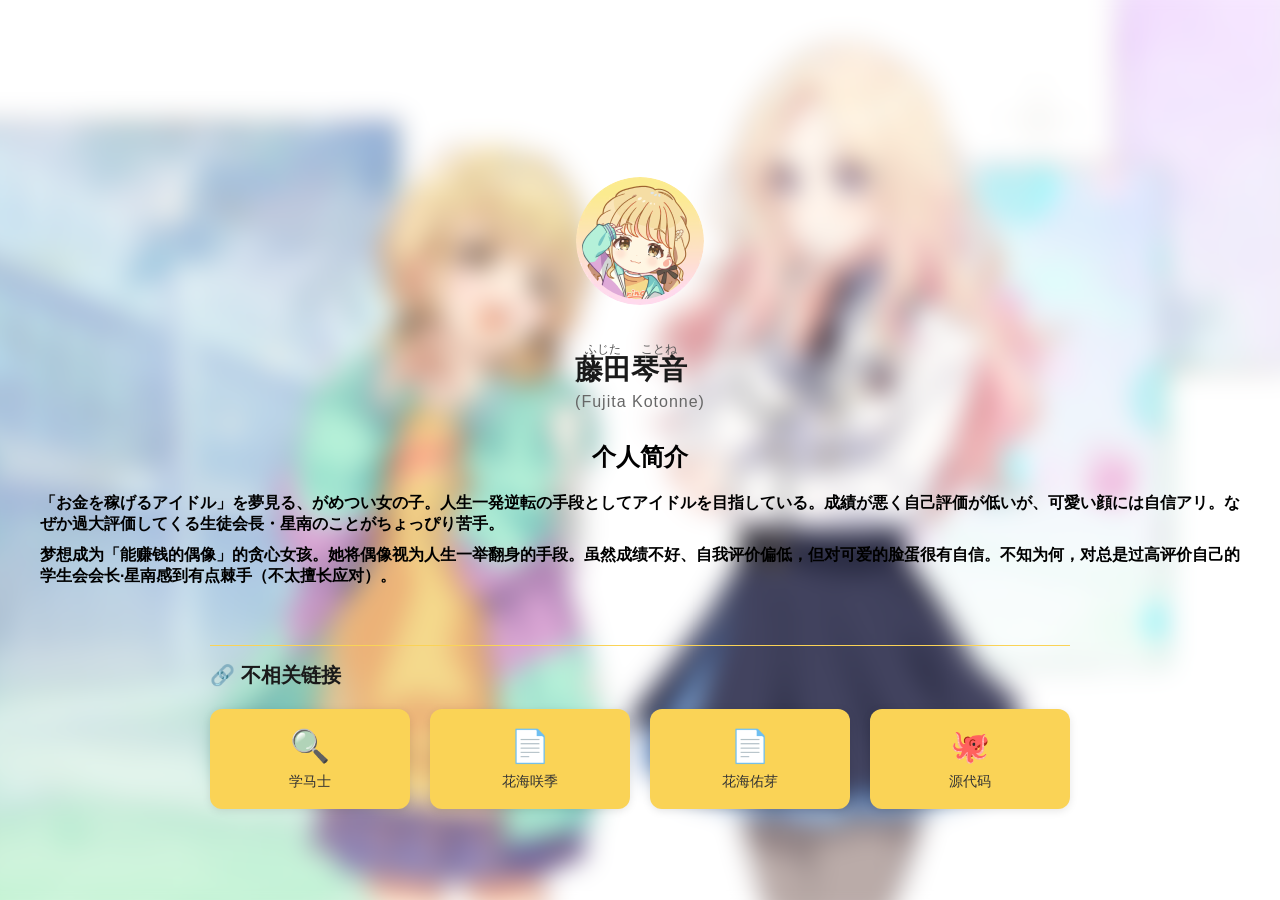
==== index.html @ f1ac9380 "上传源文件" ====
<!DOCTYPE html>
<html>
<link rel="icon" href="./ico/i/img_sd_fktn_face-00.png" type="image/png">
<head>
    <meta charset="utf-8">
    <title>藤田琴音</title>
    <style>
        
    </style>
    <link rel="stylesheet" type="text/css" href="./css/kotone.body.css">
    <link rel="stylesheet" type="text/css" href="./css/medie.css">
    <link rel="stylesheet" type="text/css" href="./css/kotone.neme.css">
    <link rel="stylesheet" type="text/css" href="./css/kotone.box.css">
    <meta name="viewport" content="width=device-width, initial-scale=1.0, user-scalable=yes">
</head>
<body>
<button class="play-btn" id="playBtn" type="button" onclick="togglePlay()"></button>
<img src="./ico/i/img_sd_fktn_cmmn-00-thumb-circle.png" alt="one image" width="128" height="128">
<audio id="bgm" loop preload="none">
    <source src="./m/世界一可愛い私 - 初星学園、HoneyWorks、藤田ことね.flac" type="audio/flac">
    <source src="./m/世界一可愛い私 - 初星学園、HoneyWorks、藤田ことね.mp3" type="audio/mpeg">
</audio>
<script src="./js/t.js"></script>
<script src="./js/tt.js"></script>
<br>
<name>
        <div class="name-wrapper">
            <div class="name-kanji">
                <ruby>藤田<rt>ふじた</rt></ruby><ruby>琴音<rt>ことね</rt></ruby>
            </div>
            <div class="name-romaji">(Fujita Kotonne)</div>
        </div>
</name>
<div>
 <h2>个人简介</h2>
</div>
<div>
    <h4>
        「お金を稼げるアイドル」を夢見る、がめつい女の子。人生一発逆転の手段としてアイドルを目指している。成績が悪く自己評価が低いが、可愛い顔には自信アリ。なぜか過大評価してくる生徒会長・星南のことがちょっぴり苦手。
    </h4>
    <h4>
        梦想成为「能赚钱的偶像」的贪心女孩。她将偶像视为人生一举翻身的手段。虽然成绩不好、自我评价偏低，但对可爱的脸蛋很有自信。不知为何，对总是过高评价自己的学生会会长·星南感到有点棘手（不太擅长应对）。
    </h4>
   
</div>
<div class="cards-section">
    <div class="cards-title">🔗 不相关链接</div>
    <div class="cards-grid">
        <a href="https://gakuen.idolmaster-official.jp/" target="_blank" class="card">
            <div class="card-icon">🔍</div>
            <div class="card-text">学马士</div>
        </a>
        <a href="./saki.html" target="_blank" class="card">
            <div class="card-icon">📄</div>
            <div class="card-text">花海咲季</div>
        </a>
        <a href="./ume.html" target="_blank" class="card">
            <div class="card-icon">📄</div>
            <div class="card-text">花海佑芽</div>
        </a>
        <a href="https://github.com/NanGongXiuLin/sbtx-01" target="_blank" class="card">
            <div class="card-icon">🐙</div>
            <div class="card-text">源代码</div>
        </a>
        
        <!-- 可继续添加更多方块，每个都是一个 <a> 标签 -->
    </div>
</div>
</body>
</html>
---- css/kotone.body.css ----
@font-face {
        font-family: 'FZLanTingYuan';
        src: url('./../tols/方正兰亭圆-逐梦星辰.ttf') format('truetype');
        font-weight: normal;
        font-style: normal;
        font-display: swap;
      }

body {
        position: relative;
        overflow: auto; /* 允许页面滚动 */
        display: flex;              /* 开启弹性布局 */
        flex-direction: column;     /* 纵向排列 */
        align-items: center;        /* 水平居中 */
        justify-content: flex-start; /* 从顶部开始排列 */
        min-height: 100vh;
        margin: 0;                 /* 去除默认外边距 */
        font-family: 'FZLanTingYuan', system-ui, -apple-system, "Segoe UI", Roboto, "Helvetica Neue", Arial, sans-serif;
        font-family: 'FZLantingYuan-ZMCX', 'PingFang SC', 'Microsoft YaHei', sans-serif;
        }

body::before {
        content: "";
        position: fixed;
        inset: 0;
        z-index: -1;
        background-image: url('./../ico/b/img_general_csprt-2-0011_full_waifu2x_2560x1440_-1n_png.png');
        background-repeat: no-repeat;
        background-position: center center;
        background-size: cover;
        filter: blur(12px);
        transform: scale(1.05);
        }

img {
      margin-top: 3vh;           /* 距离顶部 15% 的视口高度 */
      width: 128px;
      height: 128px;
      border-radius: 50%;         /* 圆形头像 */
        }
embed {
        margin-top: 30px;           /* 音频与图片的间距 */
        width: 300px;
        height: 32px;
        border: none;              /* 去除边框 */
        }

p {
    margin-left: 26px;
    margin-right: 26px;
        }
---- css/medie.css ----
/* ===== 自定义播放按钮样式 ===== */
        .play-btn {
            margin-top: 30px;
            width: 60px;
            height: 60px;
            border-radius: 50%;
            background: rgba(255, 255, 255, 0.2);
            backdrop-filter: blur(10px);
            border: 2px solid rgba(255, 255, 255, 0.4);
            cursor: pointer;
            display: flex;
            align-items: center;
            justify-content: center;
            transition: all 0.3s ease;
            color: white;
            font-size: 24px;
            outline: none;
        }
        
        .play-btn:hover {
            background: rgba(255, 255, 255, 0.35);
            transform: scale(1.1);
            border-color: rgba(255, 255, 255, 0.7);
        }
        
        .play-btn:active {
            transform: scale(0.95);
        }
        
        /* 播放/暂停图标 */
        .play-btn::before {
            content: "▶";
            margin-left: 4px; /* 微调三角形位置 */
        }
        
        .play-btn.playing::before {
            content: "⏸";
            margin-left: 0;
        }
        
        /* 隐藏 audio 元素 */
        audio {
            display: none;
        }
---- css/kotone.neme.css ----
* {
            margin: 0;
            padding: 0;
            box-sizing: border-box;
        }

        body {
            background-color: #f5f5f5;
            font-family: -apple-system, BlinkMacSystemFont, "Segoe UI", Roboto, "Helvetica Neue", sans-serif;
            padding: 40px;
        }

        /* ========== name 元素样式 ========== */
        name {
            display: inline-block;
        }

        .name-wrapper {
            display: flex;
            flex-direction: column;
        }

        /* 第一行：汉字（带上方片假名注音） */
        .name-kanji {
            font-size: 28px;
            font-weight: 600;
            color: #1a1a1a;
            line-height: 1.4;
        }

        /* 第二行：罗马音 */
        .name-romaji {
            font-size: 16px;
            color: #666;
            letter-spacing: 1px;
            margin-top: 4px;
        }

        /* Ruby 注音样式（片假名在汉字上方） */
        ruby {
            ruby-align: center;
        }
        rt {
            font-size: 12px;
            font-weight: normal;
            color: #555;
        }

        /* 可选：带左侧橙色竖条 */
        name[data-bar] .name-wrapper {
            border-left: 4px solid #FAD356;
            padding-left: 16px;
        }

        /* 尺寸变体 */
        name[size="small"] .name-kanji {
            font-size: 20px;
        }
        name[size="small"] rt {
            font-size: 10px;
        }
        name[size="small"] .name-romaji {
            font-size: 13px;
        }

        name[size="large"] .name-kanji {
            font-size: 36px;
        }
        name[size="large"] rt {
            font-size: 14px;
        }
        name[size="large"] .name-romaji {
            font-size: 18px;
        }
---- css/kotone.box.css ----
/* 新增底部卡片区域的样式 */
        .cards-section {
            margin-top: 48px;
            padding: 16px 0;
            border-top: 1px solid #FAD356; /* 可选：添加一条分隔线 */
        }
        .cards-title {
            font-size: 20px;
            font-weight: 600;
            margin-bottom: 20px;
            color: #1a1a1a;
        }
        .cards-grid {
            display: flex;
            flex-wrap: wrap;
            gap: 20px;
        }
        .card {
            display: flex;
            flex-direction: column;
            align-items: center;
            justify-content: center;
            width: 200px;
            height: 100px;
            background-color: #FAD356;
            border-radius: 12px;
            box-shadow: 0 2px 8px rgba(0, 0, 0, 0.1);
            cursor: pointer;
            text-decoration: none;
            color: #333;
            transition: transform 0.2s, box-shadow 0.2s;
            text-align: center;
        }
        .card:hover {
            transform: translateY(-4px);
            box-shadow: 0 6px 16px rgba(0, 0, 0, 0.15);
        }
        .card:active {
            transform: translateY(0);
        }
        .card-icon {
            font-size: 32px;
            margin-bottom: 8px;
        }
        .card-text {
            font-size: 14px;
            font-weight: 500;
        }
        /* 为了让布局更紧凑，调整一下原有间距 */
        .play-btn {
            margin-bottom: 20px;
        }
        name {
            display: block;
            margin: 20px 0;
        }
        h2, h4 {
            margin: 10px 0;
        }
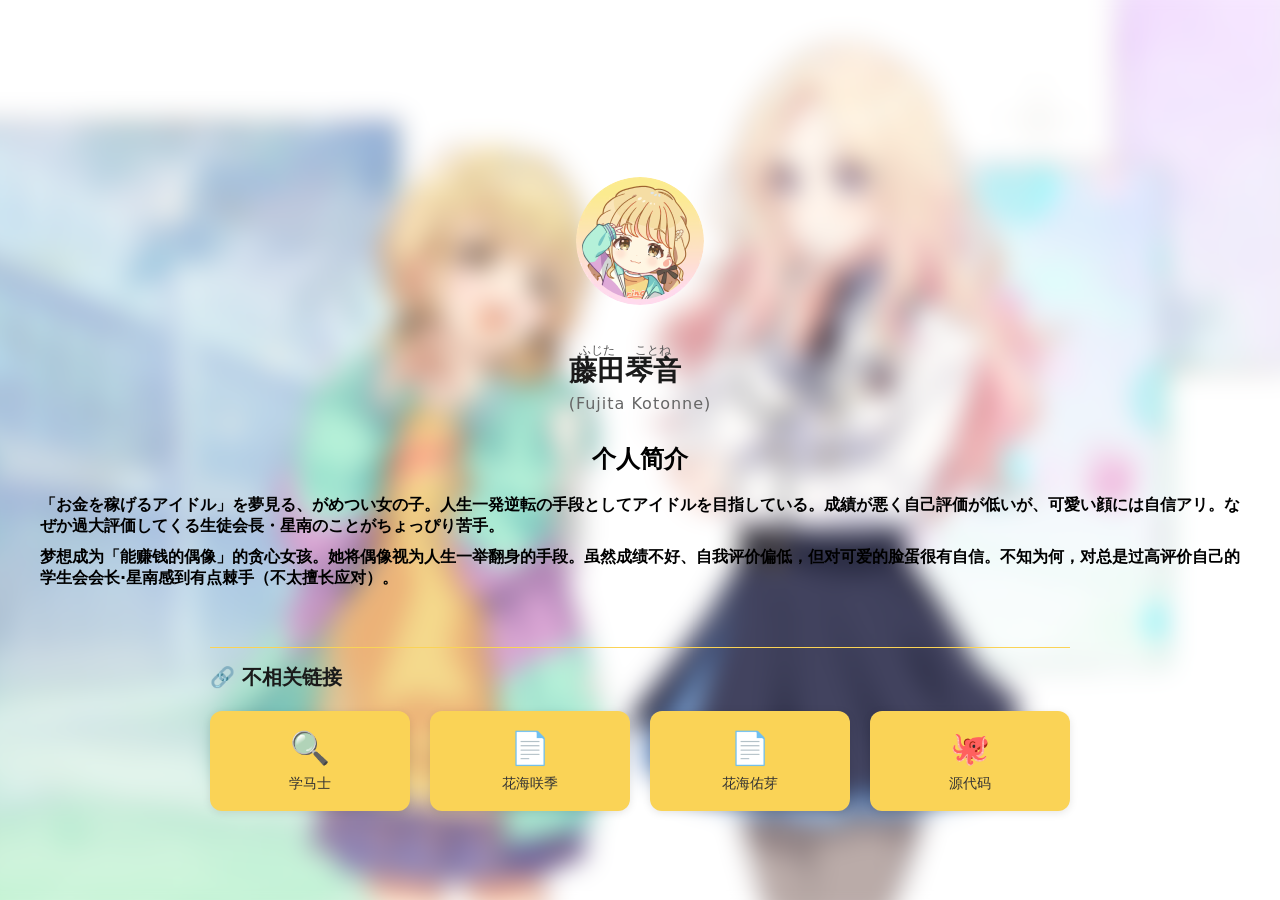
==== commit c60033fc: "上传源文件" ====
--- a/index.html
+++ b/index.html
@@ -7,6 +7,7 @@
     <style>
         
     </style>
+    <link rel="stylesheet" type="text/css" href="./css/fonts.css">
     <link rel="stylesheet" type="text/css" href="./css/kotone.body.css">
     <link rel="stylesheet" type="text/css" href="./css/medie.css">
     <link rel="stylesheet" type="text/css" href="./css/kotone.neme.css">
--- a/css/fonts.css
+++ b/css/fonts.css
@@ -0,0 +1,38 @@
+/* css/fonts.css
+   把字体文件放到项目根目录的 tols/ 下（例如: tols/MyFont-Regular.woff2）
+   然后根据实际文件名修改下面的 src 路径。
+*/
+
+@font-face {
+  font-family: 'FZLanTingYuan';
+  src: url('../tols/方正兰亭圆-逐梦星辰.woff2') format('woff2'),
+       url('../tols/方正兰亭圆-逐梦星辰.woff') format('woff'),
+       url('../tols/方正兰亭圆-逐梦星辰.ttf') format('truetype');
+  font-weight: 400;
+  font-style: normal;
+  font-display: swap;
+}
+
+:root {
+  --site-font: 'FZLanTingYuan', 'Noto Sans SC', system-ui, -apple-system, 'Segoe UI', Roboto, 'Hiragino Kaku Gothic ProN', 'Meiryo', sans-serif;
+}
+
+body {
+  font-family: var(--site-font) !important;
+}
+
+/* 如需对特定元素使用不同字体可在此添加规则，例如：
+.name-kanji { font-family: 'SiteSans', serif; }
+*/
+
+/* 兼容现有 CSS 中使用的字体别名 */
+@font-face {
+  font-family: 'FZLantingYuan-ZMCX';
+  src: url('../tols/方正兰亭圆-逐梦星辰.woff2') format('woff2'),
+       url('../tols/方正兰亭圆-逐梦星辰.woff') format('woff'),
+       url('../tols/方正兰亭圆-逐梦星辰.ttf') format('truetype');
+  font-weight: 400;
+  font-style: normal;
+  font-display: swap;
+}
+
